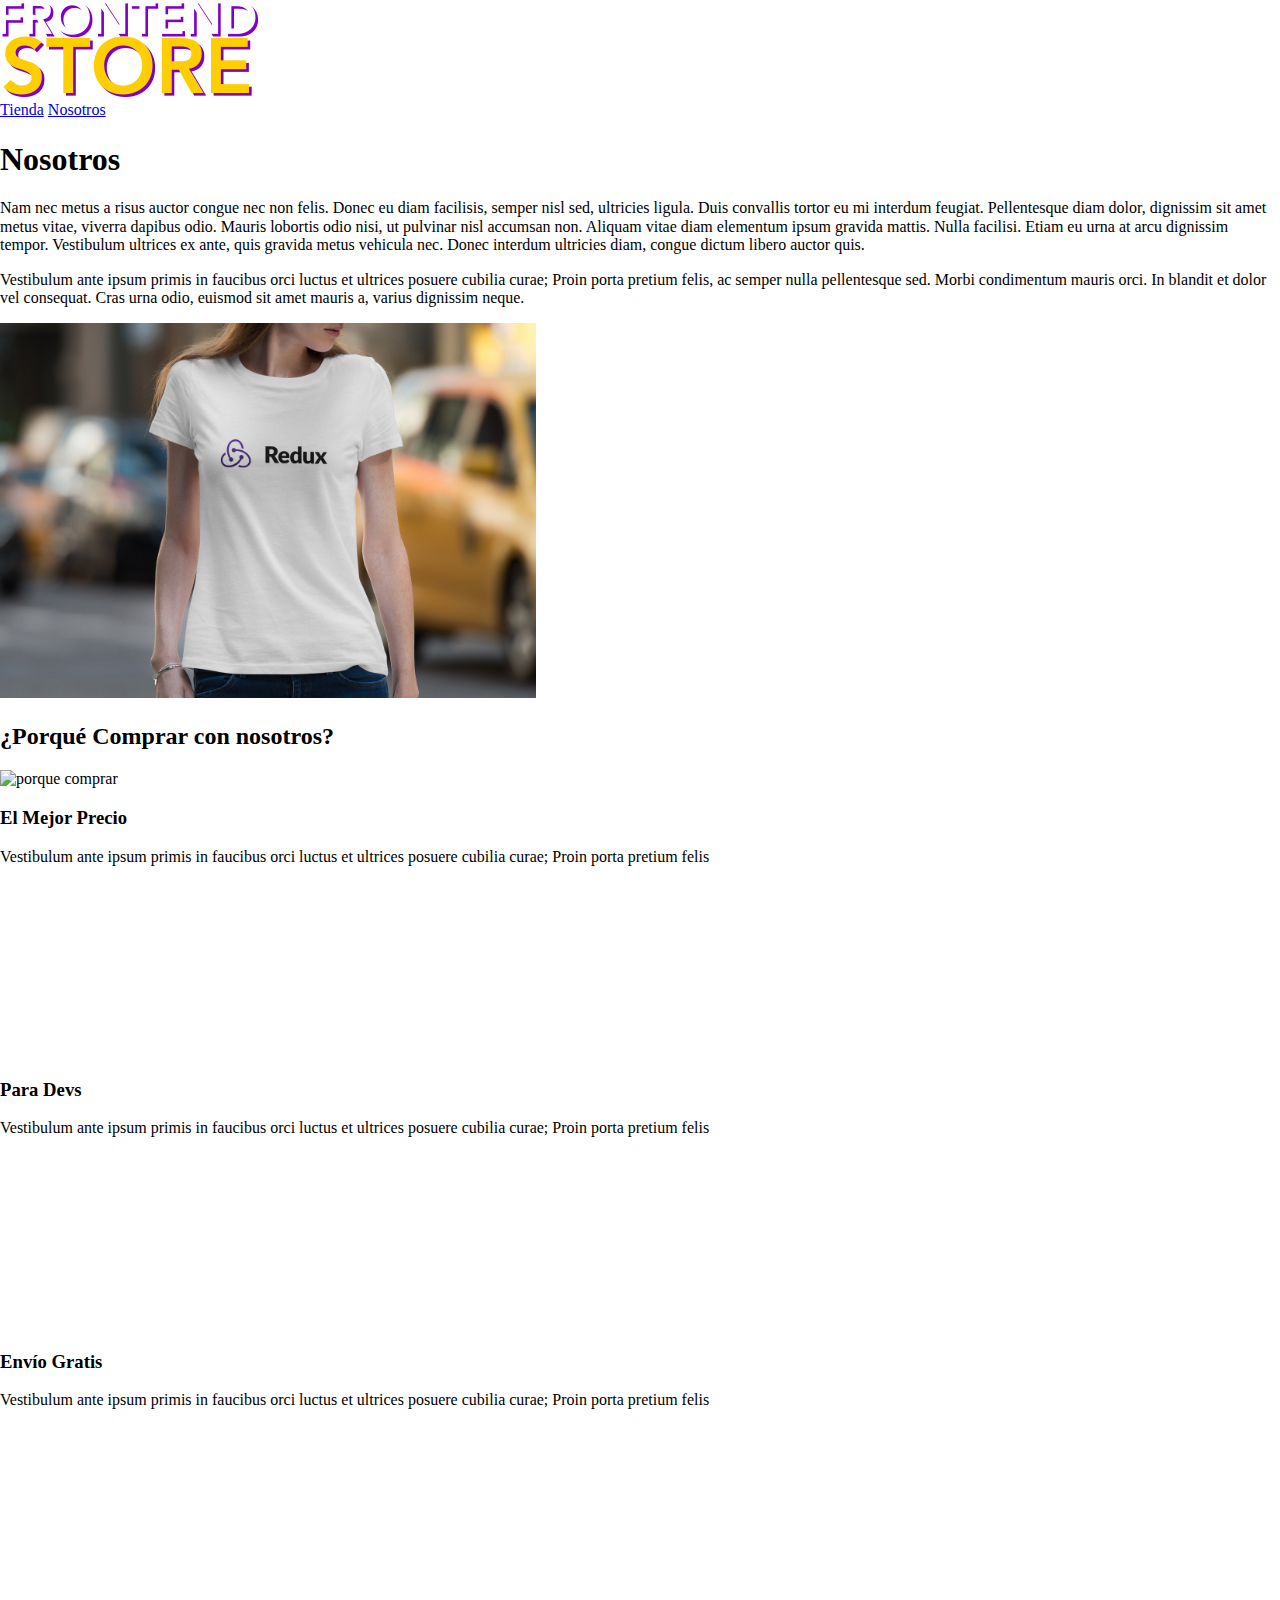
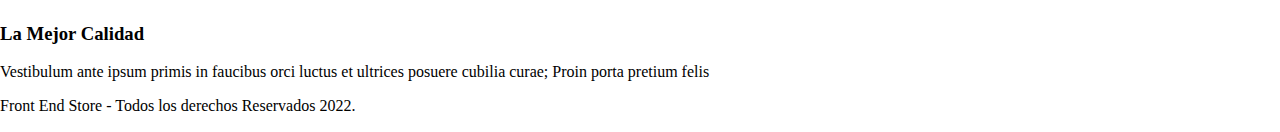
==== nosotros.html @ 0fd3d4e1 "Initial commit" ====
<!DOCTYPE html>
<html lang="en">
<head>
    <meta charset="UTF-8">
    <meta name="viewport" content="width=device-width, initial-scale=1.0">
    <title>FrontEnd Store</title>
    <link rel="stylesheet" href="css/normalize.css">
    <link href="https://fonts.googleapis.com/css2?family=Staatliches&display=swap" rel="stylesheet">
    <link rel="stylesheet" href="css/style.css">


</head>
<body>
<header class="header">
    <a href="index.html">
        <img class="header__logo" src="img/logo.png" alt="Logotipo">
    </a>
</header>

<nav class="navegacion">
    <a class="navegacion__enlace" href="index.html">Tienda</a>
    <a class="navegacion__enlace navegacion__enlace--activo" href="nosotros.html">Nosotros</a>
</nav>

<main class="contenedor">
    <h1>Nosotros</h1>

    <div class="nosotros">
        <div class="nosotros__contenido">
            <p>Nam nec metus a risus auctor congue nec non felis. Donec eu diam facilisis, semper nisl sed, ultricies ligula. Duis convallis tortor eu mi interdum feugiat. Pellentesque diam dolor, dignissim sit amet metus vitae, viverra dapibus odio. Mauris lobortis odio nisi, ut pulvinar nisl accumsan non. Aliquam vitae diam elementum ipsum gravida mattis. Nulla facilisi. Etiam eu urna at arcu dignissim tempor. Vestibulum ultrices ex ante, quis gravida metus vehicula nec. Donec interdum ultricies diam, congue dictum libero auctor quis. </p>

            <p>Vestibulum ante ipsum primis in faucibus orci luctus et ultrices posuere cubilia curae; Proin porta pretium felis, ac semper nulla pellentesque sed. Morbi condimentum mauris orci. In blandit et dolor vel consequat. Cras urna odio, euismod sit amet mauris a, varius dignissim neque.
            </p>
        </div>
        <img class="nosotros__imagen" src="img/nosotros.jpg" alt="imagen nosotros">
    </div>
</main>

<section class="contenedor comprar">
    <h2 class="comprar__titulo">¿Porqué Comprar con nosotros?</h2>

    <div class="bloques">
        <div class="bloque">
            <img class="bloque__imagen" src="img/icono_1.png" alt="porque comprar">
            <h3 class="bloque__titulo">El Mejor Precio</h3>
            <p>Vestibulum ante ipsum primis in faucibus orci luctus et ultrices posuere cubilia curae; Proin porta pretium felis</p>
        </div> <!--.bloque-->

        <div class="bloque">
            <img class="bloque__imagen" src="img/icono_2.png" alt="porque comprar">
            <h3 class="bloque__titulo">Para Devs</h3>
            <p>Vestibulum ante ipsum primis in faucibus orci luctus et ultrices posuere cubilia curae; Proin porta pretium felis</p>
        </div> <!--.bloque-->

        <div class="bloque">
            <img class="bloque__imagen" src="img/icono_3.png" alt="porque comprar">
            <h3 class="bloque__titulo">Envío Gratis</h3>
            <p>Vestibulum ante ipsum primis in faucibus orci luctus et ultrices posuere cubilia curae; Proin porta pretium felis</p>
        </div> <!--.bloque-->

        <div class="bloque">
            <img class="bloque__imagen" src="img/icono_4.png" alt="porque comprar">
            <h3 class="bloque__titulo">La Mejor Calidad</h3>
            <p>Vestibulum ante ipsum primis in faucibus orci luctus et ultrices posuere cubilia curae; Proin porta pretium felis</p>
        </div> <!--.bloque-->
    </div><!--.bloques-->
</section>

<footer class="footer">
    <p class="footer__texto">Front End Store - Todos los derechos Reservados 2022.</p>
</footer>

</body>
</html>
---- css/style.css ----
:root {
    --primario: #9C27B0;
    --primarioOscuro: #89119D;
    --secundario: #FFCE00;
    --secundarioOscuro: rgb(233, 187, 2);
    --blanco: #FFF;
    --negro: #000;

    --fuentePrincipal: 'Staatliches', cursive;
}

/*html {*/
/*    box-sizing: border-box;*/
/*    font-size: 62.5%; */
/*}*/

/**, *:before, *:after {*/
/*    box-sizing: inherit;*/
/*}*/

/*!** Globales **!*/
/*body {*/
/*    background-color: var(--primario);*/
/*    font-size: 1.6rem;*/
/*    line-height: 1.5;*/
/*}*/
/*p {*/
/*    font-size: 1.8rem;*/
/*    font-family: Arial, Helvetica, sans-serif;*/
/*    color: var(--blanco);*/
/*}*/
/*a {*/
/*    text-decoration: none;*/
/*}*/
/*img {*/
/*    width: 100%;*/
/*}*/
/*.contenedor {*/
/*    max-width: 120rem;*/
/*    margin: 0 auto;*/
/*}*/
/*h1, h2, h3 {*/
/*    text-align: center;*/
/*    color: var(--secundario);*/
/*    font-family: var(--fuentePrincipal);*/
/*}*/
/*h1 {*/
/*    font-size: 4rem;*/
/*}*/
/*h2 {*/
/*    font-size: 3.2rem;*/
/*}*/
/*h3 {*/
/*    font-size: 2.4rem;*/
/*}*/

/*!** Header **!*/
/*.header {*/
/*    display: flex;*/
/*    justify-content: center;*/
/*}*/
/*.header__logo {*/
/*    margin: 3rem 0;*/
/*}*/
/*!** Footer **!*/
/*.footer {*/
/*    background-color: var(--primarioOscuro);*/
/*    padding: 1rem 0;*/
/*    margin-top: 2rem;*/
/*}*/
/*.footer__texto {*/
/*    font-family: var(--fuentePrincipal);*/
/*    text-align: center;*/
/*    font-size: 2.2rem;*/
/*}*/
/*!** Navegacion **!*/
/*.navegacion {*/
/*    background-color: var(--primarioOscuro);*/
/*    padding: 1rem 0;*/
/*    display: flex;*/
/*    justify-content: center;*/
/*    gap: 2rem; */
/*}*/
/*.navegacion__enlace {*/
/*    font-family: var(--fuentePrincipal);*/
/*    color: var(--blanco);*/
/*    font-size: 3rem;*/
/*}*/
/*.navegacion__enlace--activo,*/
/*.navegacion__enlace:hover {*/
/*    color: var(--secundario);*/
/*}*/

/*!** Grid **!*/
/*.grid {*/
/*    display: grid;*/
/*    grid-template-columns: repeat(2, 1fr);*/
/*    gap: 2rem;*/
/*}*/
/*@media (min-width: 768px) {*/
/*    .grid {*/
/*        grid-template-columns: repeat(3, 1fr);*/
/*    }*/
/*}*/

/*!** Productos **!*/
/*.producto {*/
/*    background-color: var(--primarioOscuro);*/
/*    padding: 1rem;*/
/*}*/

/*.producto__nombre {*/
/*    font-size: 4rem;*/
/*}*/
/*.producto__precio {*/
/*    font-size: 2.8rem;*/
/*    color: var(--secundario);*/
/*}*/
/*.producto__nombre,*/
/*.producto__precio {*/
/*    font-family: var(--fuentePrincipal);*/
/*    margin: 1rem 0;*/
/*    text-align: center;*/
/*    line-height: 1.2;*/
/*}*/

/*!** Graficos **!*/
/*.grafico {*/
/*    min-height: 30rem;*/
/*    background-repeat: no-repeat;*/
/*    background-size: cover;*/
/*    grid-column: 1 / 3;*/
/*}*/
/*.grafico--camisas {*/
/*    grid-row: 2 / 3;*/
/*    background-image: url(../img/grafico1.jpg);*/
/*}*/
/*.grafico--node {*/
/*    background-image: url(../img/grafico2.jpg);*/
/*    grid-row: 8 / 9;*/
/*}*/

/*@media (min-width: 768px) {*/
/*    .grafico--node {*/
/*        grid-row: 5 / 6;*/
/*        grid-column: 2 / 4;*/
/*    }*/
/*}*/

/*!** Nosotros **!*/
/*.nosotros {*/
/*    display: grid;*/
/*    grid-template-rows: repeat(2, auto);*/
/*}*/
/*@media (min-width: 768px) {*/
/*    .nosotros {*/
/*        grid-template-columns: repeat(2, 1fr);*/
/*        column-gap: 2rem;*/
/*    }*/
/*}*/
/*.nosotros__imagen {*/
/*    grid-row: 1 / 2;*/
/*}*/
/*@media (min-width: 768px) {*/
/*    .nosotros__imagen {*/
/*       grid-column: 2 / 3;*/
/*    }*/
/*}*/

/*!** Bloques **!*/
/*.bloques {*/
/*    display: grid;*/
/*    grid-template-columns: repeat(2, 1fr);*/
/*    gap: 2rem;*/
/*}*/
/*@media (min-width: 768px) {*/
/*    .bloques {*/
/*        grid-template-columns: repeat(4, 1fr);*/
/*    }*/
/*}*/

/*.bloque {*/
/*    text-align: center;*/
/*}*/

/*.bloque__titulo {*/
/*    margin: 0;*/
/*}*/

/*!** Pagina del Producto **!*/
/*@media (min-width: 768px) {*/
/*    .camisa {*/
/*        display: grid;*/
/*        grid-template-columns: repeat(2, 1fr);*/
/*        column-gap: 2rem;*/
/*    }*/
/*}*/

/*.formulario {*/
/*    display: grid;*/
/*    grid-template-columns: repeat(2, 1fr);*/
/*    gap: 2rem;*/
/*}*/
/*.formulario__campo {*/
/*   border: 1rem solid var(--primarioOscuro);*/
/*   background-color: transparent;*/
/*   color: var(--blanco);*/
/*   font-size: 2rem;*/
/*   font-family: Arial, Helvetica, sans-serif;*/
/*   padding: 1rem;*/
/*   appearance: none;*/
/*}*/
/*.formulario__submit {*/
/*    background-color: var(--secundario);*/
/*    border: none;*/
/*    font-size: 2rem;*/
/*    font-family: var(--fuentePrincipal);*/
/*    padding: 2rem;*/
/*    transition: background-color .3s ease;*/
/*    grid-column: 1 / 3;*/
/*}*/
/*.formulario__submit:hover {*/
/*    cursor: pointer;*/
/*    background-color: var(--secundarioOscuro);*/
/*}*/
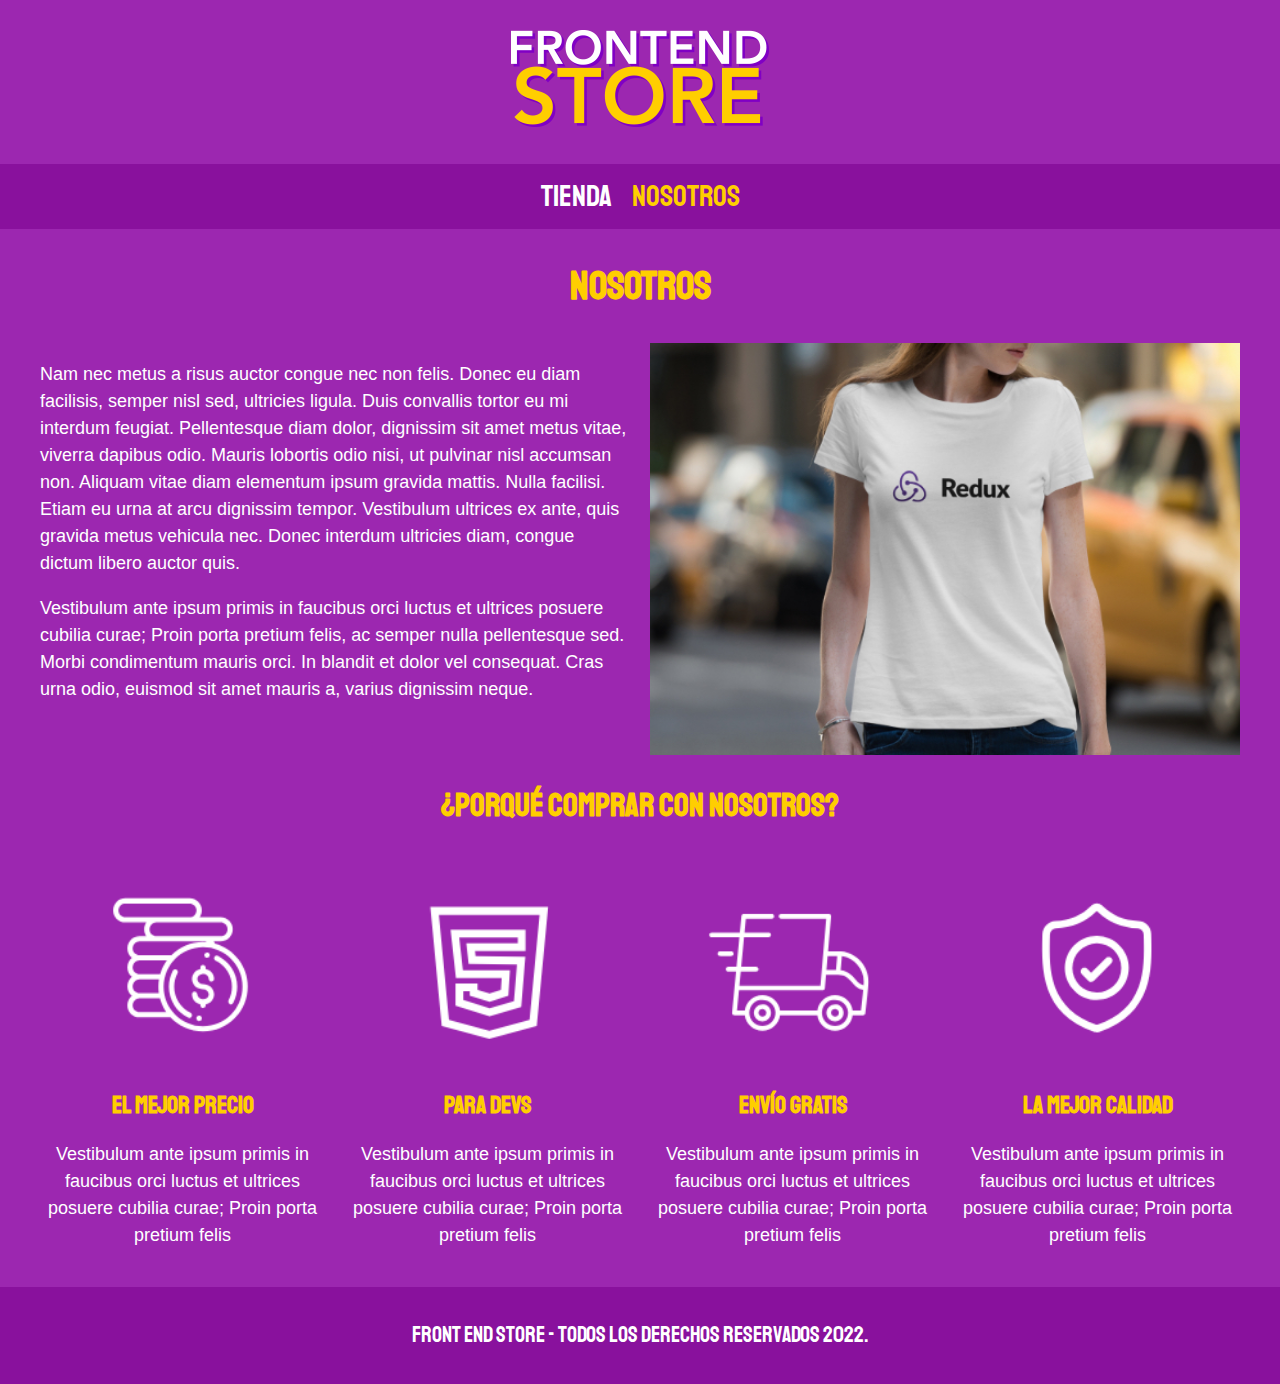
==== commit 7f0dbc4d: "Fin 11/02/2022" ====
--- a/nosotros.html
+++ b/nosotros.html
@@ -11,6 +11,8 @@
 
 </head>
 <body>
+
+
 <header class="header">
     <a href="index.html">
         <img class="header__logo" src="img/logo.png" alt="Logotipo">
@@ -21,7 +23,7 @@
     <a class="navegacion__enlace" href="index.html">Tienda</a>
     <a class="navegacion__enlace navegacion__enlace--activo" href="nosotros.html">Nosotros</a>
 </nav>
-
+<!--https://www.lipsum.com/-->
 <main class="contenedor">
     <h1>Nosotros</h1>
 
--- a/css/style.css
+++ b/css/style.css
@@ -8,218 +8,244 @@
 
     --fuentePrincipal: 'Staatliches', cursive;
 }
-
-/*html {*/
-/*    box-sizing: border-box;*/
-/*    font-size: 62.5%; */
+/*
+https://www.paulirish.com/2012/box-sizing-border-box-ftw/
+1rem = 10 px;
+lineas 16 y 21
+*/
+html {
+    box-sizing: border-box;
+    font-size: 62.5%;
+}
+
+*, *:before, *:after {
+    box-sizing: inherit;
+}
+
+/**  ***********   Globales ***********  **/
+body {
+    background-color: var(--primario);
+    font-size: 1.6rem;
+    line-height: 1.5;
+}
+p {
+    font-size: 1.8rem;
+    font-family: Arial, Helvetica, sans-serif;
+    color: var(--blanco);
+}
+a {
+    text-decoration: none;
+}
+img {
+    width: 100%;
+}
+.contenedor {
+    max-width: 120rem;
+    margin: 0 auto;
+}
+h1, h2, h3 {
+    text-align: center;
+    color: var(--secundario);
+    font-family: var(--fuentePrincipal);
+}
+h1 {
+    font-size: 4rem;
+}
+h2 {
+    font-size: 3.2rem;
+}
+h3 {
+    font-size: 2.4rem;
+}
+/**  ***********  ./  Globales ***********  **/
+/**  ***********   Header   ***********
+** BEM: metodología para crear código reutilizable y ordenado en tus proyectos con css
+** https://animaticss.com/articulo/que-es-bem-css/
+** BEM son tres siglas.
+   ** B de bloque:  es una sección independiente que tiene significado propio por sí solo.
+   ** E de elemento:  son porciones más pequeñas internas a un bloque.
+   ** M de modificador.  sirve para modificar algunas propiedades de un bloque o elemento.
+
+<div class="block">
+    <div class="block__element">Elem 1</div>
+    <div class="block__element">Elem 2</div>
+    <div class="block__element block__element--modifier">Elem 3</div>
+</div>
+** **/
+.header {
+    display: flex;
+    justify-content: center;
+}
+.header__logo {
+    margin: 3rem 0;
+}
+/**   ***********  Footer   ***********  **/
+.footer {
+    background-color: var(--primarioOscuro);
+    padding: 1rem 0;
+    margin-top: 2rem;
+}
+.footer__texto {
+    font-family: var(--fuentePrincipal);
+    text-align: center;
+    font-size: 2.2rem;
+}
+/**    ***********  Navegacion /**    ***********  Navegacion **/
+
+.navegacion {
+    background-color: var(--primarioOscuro);
+    padding: 1rem 0;
+    display: flex;
+    justify-content: center;
+    gap: 2rem; /* separación entre enlaces, hay que tener encuenta que en algunos navegadores no tiene aun soporte */
+}
+.navegacion__enlace {
+    font-family: var(--fuentePrincipal);
+    color: var(--blanco);
+    font-size: 3rem;
+}
+
+/*.navegacion__enlace:last-of-type{*/
+/*    margin-right: 0;*/
 /*}*/
 
-/**, *:before, *:after {*/
-/*    box-sizing: inherit;*/
-/*}*/
-
-/*!** Globales **!*/
-/*body {*/
-/*    background-color: var(--primario);*/
-/*    font-size: 1.6rem;*/
-/*    line-height: 1.5;*/
-/*}*/
-/*p {*/
-/*    font-size: 1.8rem;*/
-/*    font-family: Arial, Helvetica, sans-serif;*/
-/*    color: var(--blanco);*/
-/*}*/
-/*a {*/
-/*    text-decoration: none;*/
-/*}*/
-/*img {*/
+.navegacion__enlace--activo,
+.navegacion__enlace:hover {
+    color: var(--secundario);
+}
+
+/**  *********** Grid ***********  **/
+.grid {
+    display: grid;
+    grid-template-columns: repeat(2, 1fr);
+    gap: 2rem;
+}
+@media (min-width: 768px) {
+    .grid {
+        grid-template-columns: repeat(3, 1fr);
+    }
+}
+
+/**   *********** Productos   *************/
+.producto {
+    background-color: var(--primarioOscuro);
+    padding: 1rem;
+}
+
+.producto__nombre {
+    font-size: 4rem;
+}
+.producto__precio {
+    font-size: 2.8rem;
+    color: var(--secundario);
+}
+.producto__nombre,
+.producto__precio {
+    font-family: var(--fuentePrincipal);
+    margin: 1rem 0;
+    text-align: center;
+    line-height: 1.2;
+}
+
+/**   *********** Graficos   *********** **/
+.grafico {
+    min-height: 30rem;
+    background-repeat: no-repeat;
+    background-size: cover;
+    grid-column: 1 / 3;
+}
+.grafico--camisas {
+    grid-row: 2 / 3; /** *  * **/
+    background-image: url(../img/grafico1.jpg);
+}
+.grafico--node {
+    background-image: url(../img/grafico2.jpg);
+    grid-row: 8 / 9;  /** * estamos posicionando la imagen por fila x columna * **/
+}
+
+@media (min-width: 768px) {
+    .grafico--node {
+        grid-row: 5 / 6;
+        grid-column: 2 / 4;
+    }
+}
+
+/* ******************** Nosotros  ********************* */
+.nosotros {
+    display: grid;
+    grid-template-rows: repeat(2, auto);
+}
+@media (min-width: 768px) {
+    .nosotros {
+        grid-template-columns: repeat(2, 1fr);
+        column-gap: 2rem;
+    }
+}
+
+.nosotros__imagen {
+    grid-row: 1 / 2; /*Posicion la imagen de la columna dos al uno*/
+}
+@media (min-width: 768px) {
+    .nosotros__imagen {
+       grid-column: 2 / 3; /*movimiento de la imagen de la derecha a la izq*/
+    }
+}
+
+/**   ******************** Bloques  4 columnas ******************** **/
+.bloques {
+    display: grid; /*Buen recurso para mover elementos*/
+    grid-template-columns: repeat(2, 1fr);
+    gap: 2rem;
+}
+@media (min-width: 768px) {
+    .bloques {
+        grid-template-columns: repeat(4, 1fr);
+    }
+}
+
+.bloque {
+    text-align: center;
+}
+/*.bloque__imagen{*/
 /*    width: 100%;*/
 /*}*/
-/*.contenedor {*/
-/*    max-width: 120rem;*/
-/*    margin: 0 auto;*/
-/*}*/
-/*h1, h2, h3 {*/
-/*    text-align: center;*/
-/*    color: var(--secundario);*/
-/*    font-family: var(--fuentePrincipal);*/
-/*}*/
-/*h1 {*/
-/*    font-size: 4rem;*/
-/*}*/
-/*h2 {*/
-/*    font-size: 3.2rem;*/
-/*}*/
-/*h3 {*/
-/*    font-size: 2.4rem;*/
-/*}*/
-
-/*!** Header **!*/
-/*.header {*/
-/*    display: flex;*/
-/*    justify-content: center;*/
-/*}*/
-/*.header__logo {*/
-/*    margin: 3rem 0;*/
-/*}*/
-/*!** Footer **!*/
-/*.footer {*/
-/*    background-color: var(--primarioOscuro);*/
-/*    padding: 1rem 0;*/
-/*    margin-top: 2rem;*/
-/*}*/
-/*.footer__texto {*/
-/*    font-family: var(--fuentePrincipal);*/
-/*    text-align: center;*/
-/*    font-size: 2.2rem;*/
-/*}*/
-/*!** Navegacion **!*/
-/*.navegacion {*/
-/*    background-color: var(--primarioOscuro);*/
-/*    padding: 1rem 0;*/
-/*    display: flex;*/
-/*    justify-content: center;*/
-/*    gap: 2rem; */
-/*}*/
-/*.navegacion__enlace {*/
-/*    font-family: var(--fuentePrincipal);*/
-/*    color: var(--blanco);*/
-/*    font-size: 3rem;*/
-/*}*/
-/*.navegacion__enlace--activo,*/
-/*.navegacion__enlace:hover {*/
-/*    color: var(--secundario);*/
-/*}*/
-
-/*!** Grid **!*/
-/*.grid {*/
-/*    display: grid;*/
-/*    grid-template-columns: repeat(2, 1fr);*/
-/*    gap: 2rem;*/
-/*}*/
-/*@media (min-width: 768px) {*/
-/*    .grid {*/
-/*        grid-template-columns: repeat(3, 1fr);*/
-/*    }*/
-/*}*/
-
-/*!** Productos **!*/
-/*.producto {*/
-/*    background-color: var(--primarioOscuro);*/
-/*    padding: 1rem;*/
-/*}*/
-
-/*.producto__nombre {*/
-/*    font-size: 4rem;*/
-/*}*/
-/*.producto__precio {*/
-/*    font-size: 2.8rem;*/
-/*    color: var(--secundario);*/
-/*}*/
-/*.producto__nombre,*/
-/*.producto__precio {*/
-/*    font-family: var(--fuentePrincipal);*/
-/*    margin: 1rem 0;*/
-/*    text-align: center;*/
-/*    line-height: 1.2;*/
-/*}*/
-
-/*!** Graficos **!*/
-/*.grafico {*/
-/*    min-height: 30rem;*/
-/*    background-repeat: no-repeat;*/
-/*    background-size: cover;*/
-/*    grid-column: 1 / 3;*/
-/*}*/
-/*.grafico--camisas {*/
-/*    grid-row: 2 / 3;*/
-/*    background-image: url(../img/grafico1.jpg);*/
-/*}*/
-/*.grafico--node {*/
-/*    background-image: url(../img/grafico2.jpg);*/
-/*    grid-row: 8 / 9;*/
-/*}*/
-
-/*@media (min-width: 768px) {*/
-/*    .grafico--node {*/
-/*        grid-row: 5 / 6;*/
-/*        grid-column: 2 / 4;*/
-/*    }*/
-/*}*/
-
-/*!** Nosotros **!*/
-/*.nosotros {*/
-/*    display: grid;*/
-/*    grid-template-rows: repeat(2, auto);*/
-/*}*/
-/*@media (min-width: 768px) {*/
-/*    .nosotros {*/
-/*        grid-template-columns: repeat(2, 1fr);*/
-/*        column-gap: 2rem;*/
-/*    }*/
-/*}*/
-/*.nosotros__imagen {*/
-/*    grid-row: 1 / 2;*/
-/*}*/
-/*@media (min-width: 768px) {*/
-/*    .nosotros__imagen {*/
-/*       grid-column: 2 / 3;*/
-/*    }*/
-/*}*/
-
-/*!** Bloques **!*/
-/*.bloques {*/
-/*    display: grid;*/
-/*    grid-template-columns: repeat(2, 1fr);*/
-/*    gap: 2rem;*/
-/*}*/
-/*@media (min-width: 768px) {*/
-/*    .bloques {*/
-/*        grid-template-columns: repeat(4, 1fr);*/
-/*    }*/
-/*}*/
-
-/*.bloque {*/
-/*    text-align: center;*/
-/*}*/
-
-/*.bloque__titulo {*/
-/*    margin: 0;*/
-/*}*/
-
-/*!** Pagina del Producto **!*/
-/*@media (min-width: 768px) {*/
-/*    .camisa {*/
-/*        display: grid;*/
-/*        grid-template-columns: repeat(2, 1fr);*/
-/*        column-gap: 2rem;*/
-/*    }*/
-/*}*/
-
-/*.formulario {*/
-/*    display: grid;*/
-/*    grid-template-columns: repeat(2, 1fr);*/
-/*    gap: 2rem;*/
-/*}*/
-/*.formulario__campo {*/
-/*   border: 1rem solid var(--primarioOscuro);*/
-/*   background-color: transparent;*/
-/*   color: var(--blanco);*/
-/*   font-size: 2rem;*/
-/*   font-family: Arial, Helvetica, sans-serif;*/
-/*   padding: 1rem;*/
-/*   appearance: none;*/
-/*}*/
-/*.formulario__submit {*/
-/*    background-color: var(--secundario);*/
-/*    border: none;*/
-/*    font-size: 2rem;*/
-/*    font-family: var(--fuentePrincipal);*/
-/*    padding: 2rem;*/
-/*    transition: background-color .3s ease;*/
-/*    grid-column: 1 / 3;*/
-/*}*/
-/*.formulario__submit:hover {*/
-/*    cursor: pointer;*/
-/*    background-color: var(--secundarioOscuro);*/
-/*}*/
+.bloque__titulo {
+    margin: 0;
+}
+
+/**   ********************  Pagina del Producto   ******************** **/
+@media (min-width: 768px) {
+    .camisa {
+        display: grid;
+        grid-template-columns: repeat(2, 1fr);
+        column-gap: 2rem;
+    }
+}
+
+.formulario {
+    display: grid;
+    grid-template-columns: repeat(2, 1fr);
+    gap: 2rem;
+}
+.formulario__campo {
+   border: 1rem solid var(--primarioOscuro);
+   background-color: transparent;
+   color: var(--blanco);
+   font-size: 2rem;
+   font-family: Arial, Helvetica, sans-serif;
+   padding: 1rem;
+   appearance: none;
+}
+.formulario__submit {
+    background-color: var(--secundario);
+    border: none;
+    font-size: 2rem;
+    font-family: var(--fuentePrincipal);
+    padding: 2rem;
+    transition: background-color .2s ease; /* transición que nos realiza un degradado del color*/
+    grid-column: 1 / 3; /*botón ocupara las 3 col*/
+}
+.formulario__submit:hover {
+    cursor: pointer;
+    background-color: var(--secundarioOscuro);
+}
